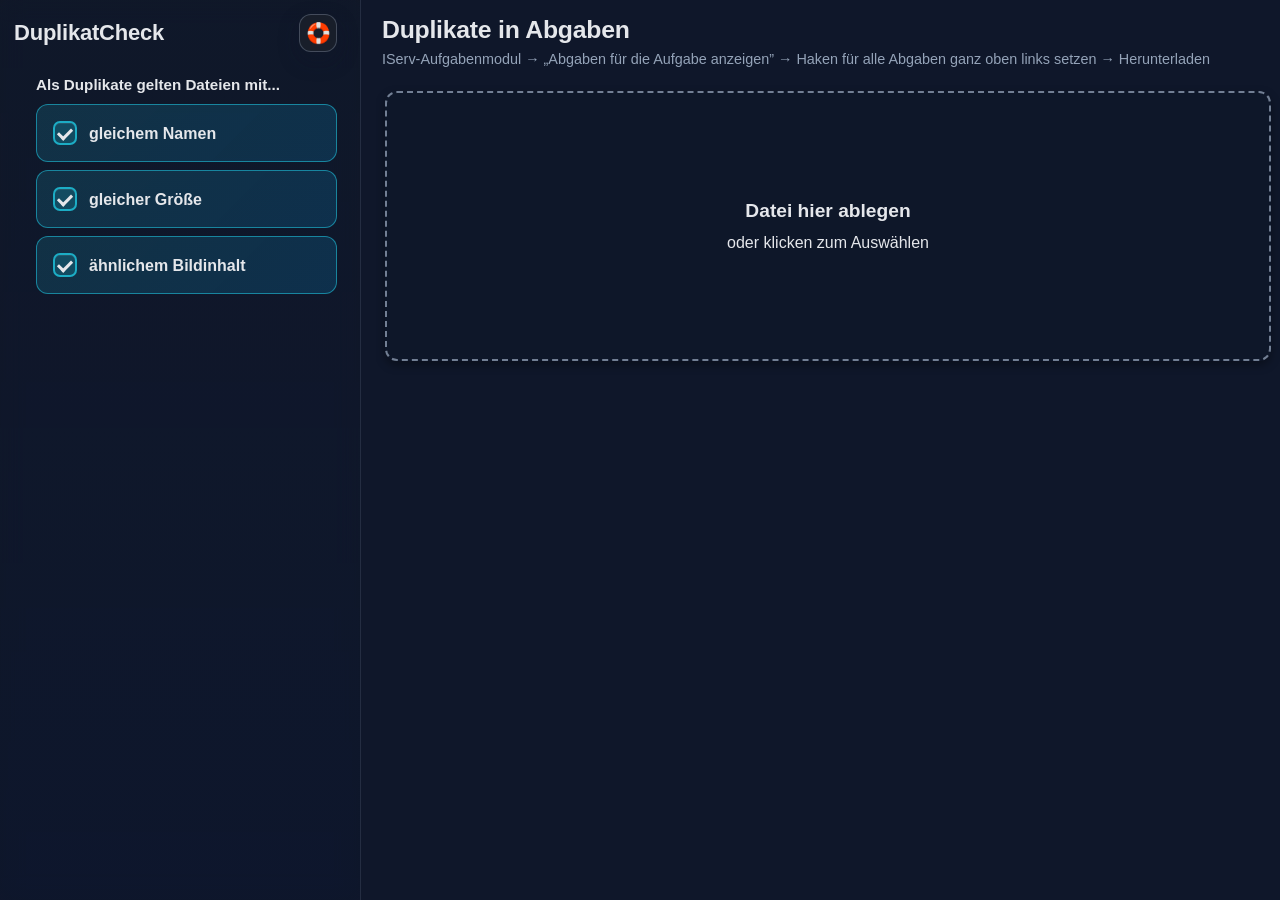
==== src/modules/duplicate-check/app.html @ 23234a9b "update" ====
<!doctype html>
<html lang="de">

<head>
  <meta charset="utf-8">
  <meta name="viewport" content="width=device-width,initial-scale=1,viewport-fit=cover">
  <meta http-equiv="Content-Security-Policy" content="default-src 'self'; base-uri 'none'; object-src 'none'; script-src 'self' 'sha256-vvt4KWwuNr51XfE5m+hzeNEGhiOfZzG97ccfqGsPwvE='; script-src-attr 'none'; style-src 'self'; style-src-attr 'none'; img-src 'self' data: blob:; font-src 'self' data: blob:; connect-src 'self'; worker-src 'self'; child-src 'self'; frame-src 'self'; media-src 'self' blob:; manifest-src 'self'; form-action 'self'">
  <meta name="theme-color" content="#f5f5f7">
  <meta name="color-scheme" content="light dark">
  <title>DuplikatCheck</title>
  <link rel="manifest" href="../../../manifest.webmanifest">
  <link rel="icon" type="image/png" sizes="32x32" href="../../../icon-192.png">
  <link rel="apple-touch-icon" sizes="192x192" href="../../../icon-192.png">
  <script src="../../shared/theme-preload.js"></script>
  <link rel="stylesheet" href="./app.css?v=duplicate-check-r4">
  <link rel="stylesheet" href="../../shared/app-tooltips.css">
  <link rel="stylesheet" href="../../shared/theme.css">
</head>

<body>
  <div class="duplicate-check-runtime-root">
    <div class="app" data-sidebar-width-scope="other">
      <aside class="side" aria-label="DuplikatCheck">
        <div class="sidebar-resize-handle" aria-hidden="true"></div>
        <div class="sidebar-header">
          <h1 class="sidebar-title">DuplikatCheck</h1>
          <div class="sidebar-header-actions">
            <button id="tutorialButton" class="module-tutorial-button" type="button"
              aria-label="Tutorial starten" title="Tutorial starten">🛟</button>
          </div>
        </div>
        <section class="tool-sidebar-panel">
          <section class="rule-panel" aria-labelledby="duplicateRulesTitle">
            <h2 id="duplicateRulesTitle" class="sidebar-section-title">Als Duplikate gelten Dateien mit...</h2>
            <div class="rule-toggle-list" role="group" aria-label="Kriterien für Duplikate">
              <button class="rule-toggle active" type="button" data-duplicate-rule="name" aria-pressed="true">
                <span class="rule-checkbox" aria-hidden="true"></span>
                <span>gleichem Namen</span>
              </button>
              <button class="rule-toggle active" type="button" data-duplicate-rule="size" aria-pressed="true">
                <span class="rule-checkbox" aria-hidden="true"></span>
                <span>gleicher Größe</span>
              </button>
              <button class="rule-toggle active" type="button" data-duplicate-rule="visual" aria-pressed="true">
                <span class="rule-checkbox" aria-hidden="true"></span>
                <span>ähnlichem Bildinhalt</span>
              </button>
            </div>
          </section>
        </section>
      </aside>

      <main class="main" aria-live="polite">
        <section class="tool-panel" aria-labelledby="uploadTitle">
          <div class="panel-head">
            <div>
              <h2 id="uploadTitle" class="card-title">Duplikate in Abgaben</h2>
              <p class="panel-subtitle">IServ-Aufgabenmodul → „Abgaben für die Aufgabe anzeigen” → Haken für alle Abgaben ganz oben links setzen → Herunterladen</p>
            </div>
          </div>

          <div class="stack-layout">
            <div id="zipDropZone" class="drop awaiting-file" tabindex="0" role="button" aria-label="ZIP-Datei auswählen">
              <input id="zipInput" type="file" accept=".zip,application/zip,application/x-zip-compressed" hidden>
              <div class="drop-content">
                <div id="dropHint">
                  <strong>Datei hier ablegen</strong>
                  <div>oder klicken zum Auswählen</div>
                </div>
                <div id="fileSummary" class="drop-summary hidden"></div>
              </div>
            </div>

            <section id="resultPanel" class="result-panel empty" aria-live="polite" hidden></section>
          </div>
        </section>
      </main>
    </div>
  </div>
  <script src="../../shared/theme-bridge.js"></script>
  <script type="module" src="./app.js?v=duplicate-check-r4"></script>
  <script src="../../shared/sidebar-resize.js"></script>
</body>

</html>
---- src/modules/duplicate-check/app.css ----
:root {
  --canvas: #0f172a;
  --glass: rgba(17, 24, 39, 0.74);
  --glass-strong: rgba(30, 41, 59, 0.86);
  --module-surface: linear-gradient(180deg, rgba(17, 24, 39, 0.76), rgba(15, 23, 42, 0.68));
  --module-surface-strong: linear-gradient(180deg, rgba(20, 28, 40, 0.84), rgba(15, 23, 42, 0.76));
  --module-surface-border: rgba(148, 163, 184, 0.16);
  --module-surface-shadow: 0 18px 34px rgba(2, 6, 23, 0.24);
  --module-surface-radius: 20px;
  --sidebar-surface: linear-gradient(180deg, rgba(17, 24, 39, 0.78), rgba(15, 23, 42, 0.7));
  --sidebar-border: rgba(148, 163, 184, 0.16);
  --sidebar-shadow: 0 18px 34px rgba(2, 6, 23, 0.24);
  --text: #e5e7eb;
  --muted: #94a3b8;
  --line: rgba(148, 163, 184, 0.32);
  --accent: #22d3ee;
  --accent-soft: rgba(34, 211, 238, 0.2);
  --drop: rgba(15, 23, 42, 0.74);
  --ok: #10b981;
  --warn: #f59e0b;
  --error: #ef4444;
  --inner: inset 0 1px 0 rgba(255, 255, 255, 0.08);
  --scrollbar-size: 17px;
  --scrollbar-track: rgba(15, 23, 42, 0.14);
  --scrollbar-thumb: rgba(148, 163, 184, 0.55);
  --scrollbar-thumb-hover: rgba(148, 163, 184, 0.78);
  --control-bg: rgba(28, 36, 48, 0.85);
  --control-bg-focus: rgba(34, 42, 54, 0.95);
  --control-border: rgba(148, 163, 184, 0.32);
  --control-radius: 12px;
  --control-height: 42px;
  --button-bg: linear-gradient(180deg, rgba(71, 85, 105, 0.96), rgba(51, 65, 85, 0.96));
  --button-bg-hover: linear-gradient(180deg, rgba(82, 96, 116, 0.98), rgba(59, 73, 94, 0.98));
  --button-border: rgba(148, 163, 184, 0.35);
  --button-shadow: 0 8px 20px rgba(15, 23, 42, 0.34);
  --focus-border: rgba(226, 232, 240, 0.54);
  --focus-outline: rgba(226, 232, 240, 0.62);
  --focus-ring: 0 0 0 3px rgba(226, 232, 240, 0.18);
  --highlight-neutral: rgba(226, 232, 240, 0.62);
  --highlight-neutral-soft: rgba(226, 232, 240, 0.12);
  --dropzone-bg: rgba(15, 23, 42, 0.35);
  --dropzone-bg-hover: rgba(148, 163, 184, 0.12);
  --dropzone-bg-active: rgba(148, 163, 184, 0.14);
  --dropzone-border: rgba(148, 163, 184, 0.75);
  --dropzone-radius: 12px;
  --dropzone-shadow: 0 4px 10px rgba(0, 0, 0, 0.35);
  color-scheme: inherit;
}

* {
  box-sizing: border-box;
  scrollbar-width: auto;
  scrollbar-color: var(--scrollbar-thumb) var(--scrollbar-track);
}

*::-webkit-scrollbar {
  width: var(--scrollbar-size);
  height: var(--scrollbar-size);
}

*::-webkit-scrollbar-track {
  background: var(--scrollbar-track);
  border-radius: 999px;
}

*::-webkit-scrollbar-thumb {
  background: var(--scrollbar-thumb);
  border: 2px solid transparent;
  border-radius: 999px;
  background-clip: padding-box;
}

*::-webkit-scrollbar-thumb:hover {
  background: var(--scrollbar-thumb-hover);
}

html,
body {
  height: 100%;
  min-height: 100%;
  background: var(--canvas);
}

body {
  margin: 0;
  font: 16px/1.45 "SF Pro Text", "SF Pro Display", -apple-system, BlinkMacSystemFont, "Segoe UI", Roboto, sans-serif;
  color: var(--text);
  min-height: 100%;
  background: var(--canvas);
  overflow: hidden;
  -webkit-user-select: none;
  -moz-user-select: none;
  -ms-user-select: none;
  user-select: none;
  -webkit-touch-callout: none;
}

button,
input,
select,
textarea {
  font: inherit;
}

input {
  -webkit-user-select: text;
  -moz-user-select: text;
  -ms-user-select: text;
  user-select: text;
}

button:disabled {
  cursor: default;
  opacity: 0.55;
  filter: grayscale(18%);
}

button:focus-visible,
input:focus,
input:focus-visible,
select:focus,
select:focus-visible,
textarea:focus,
textarea:focus-visible {
  outline: none;
  border-color: var(--focus-border);
  box-shadow: var(--focus-ring);
}

.duplicate-check-runtime-root {
  min-height: 100%;
  height: 100%;
  background: var(--canvas);
}

.app {
  --module-sidebar-width: 360px;
  width: 100%;
  display: grid;
  grid-template-columns: minmax(0, min(var(--module-sidebar-width), 50vw)) minmax(0, 1fr);
  grid-template-rows: minmax(0, 1fr);
  gap: 16px;
  align-items: stretch;
  min-height: 100%;
  height: 100%;
  margin: 0;
  padding: 0;
  background: var(--canvas);
  position: relative;
  transition: grid-template-columns 180ms ease;
}

.app.is-sidebar-resizing {
  transition: none;
}

.side {
  position: relative;
  padding: 14px 22px 22px 14px;
  background: var(--sidebar-surface);
  border: 0;
  border-right: 1px solid transparent;
  border-radius: 0;
  box-shadow: none;
  backdrop-filter: saturate(145%) blur(12px);
  -webkit-backdrop-filter: saturate(145%) blur(12px);
  display: flex;
  flex-direction: column;
  min-width: 0;
  min-height: 100%;
  overflow-x: visible;
  overflow-y: auto;
}

.sidebar-resize-handle {
  position: absolute;
  top: 0;
  right: 0;
  bottom: 0;
  width: 14px;
  cursor: col-resize;
  touch-action: none;
  user-select: none;
  background: transparent;
  z-index: 6;
}

.app > .sidebar-resize-handle {
  top: var(--sidebar-resize-top, 0px);
  right: auto;
  bottom: auto;
  left: var(--sidebar-resize-left, 0px);
  height: var(--sidebar-resize-height, 0px);
}

.sidebar-resize-handle::before {
  content: '';
  position: absolute;
  top: 0;
  bottom: 0;
  left: calc(50% - 0.5px);
  width: 1px;
  background: var(--sidebar-border);
  pointer-events: none;
}

.main {
  display: flex;
  flex-direction: column;
  min-width: 0;
  min-height: 0;
  height: 100%;
  padding: var(--app-content-top-space, clamp(12px, 1.5vh, 18px)) 3px 3px;
  background: transparent;
  border: none;
  overflow: auto;
}

h1,
.card-title {
  margin: 0;
  line-height: 1.1;
  letter-spacing: -0.01em;
}

.card-title {
  font-size: clamp(1.2rem, 1.2vw + 1rem, 1.55rem);
}

.panel-subtitle {
  margin-top: 6px;
  color: var(--muted);
  font-size: 0.9rem;
}

p {
  margin: 0;
  color: var(--muted);
}

.sidebar-header {
  display: flex;
  align-items: center;
  justify-content: space-between;
  gap: 12px;
  min-height: 38px;
  margin-bottom: 10px;
}

.sidebar-title {
  font-family: "SF Pro Display", "SF Pro Text", "Avenir Next", "Helvetica Neue", "Segoe UI Variable", "Segoe UI", sans-serif;
  font-size: 22px;
  line-height: 1.1;
  margin: 0;
  min-width: 0;
}

.sidebar-header-actions {
  display: inline-flex;
  align-items: center;
  justify-content: flex-end;
  gap: 3px;
  flex: 0 0 auto;
}

.module-tutorial-button {
  width: 38px;
  height: 38px;
  min-width: 38px;
  min-height: 38px;
  display: inline-flex;
  align-items: center;
  justify-content: center;
  cursor: pointer;
  flex: 0 0 auto;
  border: 1px solid var(--button-border);
  border-radius: 12px;
  padding: 0;
  background: var(--surface-control-glass);
  color: var(--text-on-overlay-secondary);
  font-size: 1.25rem;
  line-height: 1;
  box-shadow: var(--button-shadow);
  transition: background 140ms ease, border-color 140ms ease, color 140ms ease, box-shadow 140ms ease, transform 140ms ease;
}

.module-tutorial-button:hover,
.module-tutorial-button:focus-visible {
  background: rgba(60, 72, 92, 0.98);
  border-color: rgba(130, 190, 255, 0.95);
  color: #ffffff;
  transform: translateY(-1px);
}

.tool-sidebar-panel {
  display: grid;
  gap: 14px;
  margin-top: 12px;
  margin-left: 22px;
  padding-top: 2px;
}

.sidebar-section-title {
  margin: 0;
  color: var(--text);
  font-size: 0.95rem;
  line-height: 1.2;
}

.rule-panel {
  display: grid;
  gap: 10px;
}

.rule-toggle-list {
  display: grid;
  gap: 8px;
}

.rule-toggle {
  appearance: none;
  width: 100%;
  display: grid;
  grid-template-columns: auto minmax(0, 1fr);
  align-items: center;
  gap: 12px;
  border: 1px solid var(--button-border);
  border-radius: var(--control-radius);
  background: color-mix(in srgb, var(--glass) 58%, transparent);
  color: var(--muted);
  font: inherit;
  font-size: 1rem;
  font-weight: 700;
  text-align: left;
  padding: 1rem 1rem;
  cursor: pointer;
  transition: border-color 0.2s ease, color 0.2s ease, background 0.2s ease;
}

.rule-toggle:hover:not(.active) {
  color: var(--text);
  background: color-mix(in srgb, var(--glass) 82%, transparent);
  border-color: color-mix(in srgb, var(--accent) 42%, var(--button-border));
}

.rule-toggle.active {
  border-color: color-mix(in srgb, var(--accent) 52%, transparent);
  background: linear-gradient(135deg, rgba(34, 211, 238, 0.14), rgba(14, 165, 233, 0.18));
  color: var(--text);
}

.rule-checkbox {
  width: 24px;
  height: 24px;
  border-radius: 7px;
  border: 2px solid color-mix(in srgb, var(--muted) 70%, transparent);
  background: color-mix(in srgb, var(--drop) 72%, transparent);
  display: grid;
  place-items: center;
  box-shadow: var(--inner);
}

.rule-checkbox::after {
  content: "";
  width: 11px;
  height: 6px;
  border-left: 3px solid currentColor;
  border-bottom: 3px solid currentColor;
  color: transparent;
  transform: translateY(-1px) rotate(-45deg);
}

.rule-toggle.active .rule-checkbox {
  border-color: color-mix(in srgb, var(--accent) 72%, transparent);
  background: color-mix(in srgb, var(--accent) 26%, var(--drop));
  color: var(--text);
}

.rule-toggle.active .rule-checkbox::after {
  color: var(--text);
}

.tool-panel {
  display: grid;
  gap: 18px;
  align-content: start;
  min-width: 0;
  padding: 2px 3px 24px;
}

.panel-head {
  display: flex;
  justify-content: space-between;
  gap: 12px;
  align-items: flex-start;
}

.stack-layout {
  display: grid;
  gap: 18px;
  align-content: start;
}

.drop {
  border: 2px dashed var(--dropzone-border);
  border-radius: var(--dropzone-radius);
  min-height: clamp(190px, 30vh, 300px);
  min-width: 0;
  display: grid;
  place-items: center;
  margin: 3px;
  padding: 20px;
  text-align: center;
  background: var(--dropzone-bg);
  box-shadow: var(--dropzone-shadow);
  cursor: pointer;
  user-select: none;
  outline: none;
  transition: border-color 0.12s ease, background 0.12s ease, transform 0.12s ease, box-shadow 0.12s ease;
}

.drop.awaiting-file {
  border-color: var(--dropzone-border);
  box-shadow: var(--dropzone-shadow);
}

.drop:hover,
.drop:focus-visible {
  border-color: var(--focus-border);
  background: var(--dropzone-bg-hover);
  box-shadow: var(--dropzone-shadow);
  transform: translateY(-1px);
}

.drop.drag-over {
  border-color: var(--focus-border);
  background: var(--dropzone-bg-active);
  box-shadow: var(--dropzone-shadow), 0 0 0 3px var(--highlight-neutral-soft);
  transform: translateY(-1px);
}

.drop strong {
  display: block;
  font-size: 1.2rem;
  margin-bottom: 6px;
}

.drop-content {
  width: 100%;
  max-width: 640px;
  display: grid;
  gap: 14px;
}

.drop-summary {
  display: inline-grid;
  gap: 4px;
  justify-self: center;
  padding: 0.75rem 0.95rem;
  min-height: 48px;
  width: min(100%, 460px);
  border-radius: 14px;
  border: 1px solid color-mix(in srgb, var(--line) 88%, transparent);
  background: color-mix(in srgb, var(--glass) 88%, transparent);
  color: var(--muted);
  font-weight: 700;
  word-break: break-word;
}

.drop-summary strong {
  color: var(--text);
}

.hidden {
  display: none !important;
}

.result-panel {
  min-width: 0;
  min-height: 260px;
  overflow: auto;
  display: block;
  padding: clamp(16px, 2vw, 22px);
  border-radius: var(--module-surface-radius);
  border: 1px solid var(--module-surface-border);
  background: var(--module-surface);
  box-shadow: var(--module-surface-shadow);
  backdrop-filter: saturate(145%) blur(12px);
  -webkit-backdrop-filter: saturate(145%) blur(12px);
}

.result-panel[hidden] {
  display: none !important;
}

.result-panel.empty,
.result-panel.error {
  display: grid;
  place-items: center;
}

.empty-state-box {
  width: min(100%, 520px);
  display: grid;
  justify-items: center;
  gap: 8px;
  margin-inline: auto;
  padding: 1rem 1.1rem;
  border: 1px solid color-mix(in srgb, var(--line) 70%, transparent);
  border-radius: 16px;
  background: color-mix(in srgb, var(--glass) 68%, transparent);
  box-shadow: var(--inner);
  text-align: center;
  color: var(--muted);
}

.empty-state-icon {
  width: 42px;
  height: 42px;
  display: inline-grid;
  place-items: center;
  border-radius: 14px;
  border: 1px solid color-mix(in srgb, var(--accent) 38%, var(--line));
  background: color-mix(in srgb, var(--accent-soft) 54%, transparent);
  color: var(--text);
  font-size: 0.82rem;
  font-weight: 900;
  line-height: 1;
}

.empty-state-title {
  color: var(--text);
  margin: 2px 0 0;
  font-size: 1.08rem;
  line-height: 1.2;
}

.empty-state-copy {
  margin: 0;
  max-width: 42ch;
  color: var(--muted);
  font-weight: 650;
  line-height: 1.35;
}

.empty-state-actions {
  display: flex;
  flex-wrap: wrap;
  justify-content: center;
  gap: 8px;
  margin-top: 4px;
}

.summary-grid {
  display: grid;
  grid-template-columns: repeat(5, minmax(120px, 1fr));
  gap: 10px;
  margin-bottom: 16px;
}

.summary-card,
.duplicate-group {
  border: 1px solid color-mix(in srgb, var(--line) 88%, transparent);
  border-radius: 14px;
  background: color-mix(in srgb, var(--glass-strong) 78%, transparent);
  box-shadow: var(--inner);
}

.summary-card {
  padding: 12px;
}

.summary-label {
  color: var(--muted);
  font-size: 12px;
  font-weight: 700;
  text-transform: uppercase;
}

.summary-value {
  margin-top: 4px;
  font-size: 28px;
  line-height: 1;
  font-weight: 800;
}

.groups-list {
  display: grid;
  gap: 12px;
}

.duplicate-group {
  overflow: hidden;
}

.group-head {
  display: flex;
  align-items: flex-start;
  justify-content: space-between;
  gap: 14px;
  padding: 13px 14px;
  border-bottom: 1px solid color-mix(in srgb, var(--line) 78%, transparent);
}

.group-title {
  display: grid;
  gap: 4px;
  min-width: 0;
}

.group-title-row {
  min-width: 0;
  display: flex;
  align-items: center;
  gap: 10px;
  flex-wrap: wrap;
}

.group-name {
  font-weight: 800;
  overflow-wrap: anywhere;
}

.group-meta {
  color: var(--muted);
  font-size: 13px;
}

.badge-row {
  display: flex;
  flex-wrap: wrap;
  gap: 6px;
  justify-content: flex-end;
}

.reason-badge {
  border-radius: 999px;
  padding: 4px 8px;
  font-size: 12px;
  font-weight: 800;
  white-space: nowrap;
}

.reason-badge.name {
  background: color-mix(in srgb, var(--warn) 20%, transparent);
  color: var(--warn);
}

.reason-badge.size {
  background: color-mix(in srgb, var(--accent) 18%, transparent);
  color: var(--accent);
}

.reason-badge.visual {
  background: color-mix(in srgb, var(--ok) 18%, transparent);
  color: var(--ok);
}

.compare-button {
  appearance: none;
  border: 1px solid color-mix(in srgb, var(--ok) 42%, transparent);
  border-radius: 999px;
  background: color-mix(in srgb, var(--ok) 14%, transparent);
  color: var(--text);
  font-size: 12px;
  font-weight: 800;
  padding: 4px 9px;
  cursor: pointer;
}

.compare-button:hover,
.compare-button:focus-visible {
  border-color: color-mix(in srgb, var(--ok) 70%, transparent);
  outline: none;
}

.file-list {
  display: grid;
}

.file-row {
  display: grid;
  padding: 10px 14px;
  border-bottom: 1px solid color-mix(in srgb, var(--line) 62%, transparent);
}

.file-row:last-child {
  border-bottom: 0;
}

.file-path {
  min-width: 0;
  overflow-wrap: anywhere;
  font-family: ui-monospace, SFMono-Regular, Menlo, Monaco, Consolas, "Liberation Mono", monospace;
  font-size: 13px;
}

.file-link {
  color: var(--text);
  text-decoration: none;
  outline: none;
}

.file-link:hover,
.file-link:focus-visible {
  color: var(--accent);
  text-decoration: underline;
  text-decoration-thickness: 1px;
  text-underline-offset: 3px;
}

.preview-overlay {
  position: fixed;
  inset: 0;
  z-index: 1000;
  display: grid;
  place-items: center;
  padding: clamp(14px, 3vw, 28px);
  background: var(--surface-backdrop);
  backdrop-filter: blur(10px);
  -webkit-backdrop-filter: blur(10px);
}

.preview-dialog {
  width: min(1520px, 100%);
  max-height: min(920px, 100%);
  display: grid;
  grid-template-rows: auto minmax(0, 1fr);
  border: 1px solid var(--module-surface-border);
  border-radius: var(--module-surface-radius);
  background: var(--module-surface-strong);
  box-shadow: var(--module-surface-shadow);
  backdrop-filter: saturate(145%) blur(12px);
  -webkit-backdrop-filter: saturate(145%) blur(12px);
  overflow: hidden;
}

.preview-head {
  display: flex;
  align-items: center;
  justify-content: space-between;
  gap: 12px;
  padding: 14px 16px;
  border-bottom: 1px solid color-mix(in srgb, var(--line) 78%, transparent);
}

.preview-title {
  margin: 0;
  font-size: 1rem;
}

.preview-controls {
  display: flex;
  align-items: center;
  gap: 8px;
  flex-wrap: wrap;
  justify-content: flex-end;
}

.preview-pair-label {
  color: var(--muted);
  font-size: 12px;
  font-weight: 800;
  min-width: 42px;
  text-align: center;
}

.preview-nav-button,
.preview-close-button {
  appearance: none;
  border: 1px solid color-mix(in srgb, var(--line) 82%, transparent);
  border-radius: 9px;
  background: color-mix(in srgb, var(--glass) 78%, transparent);
  color: var(--text);
  font-size: 13px;
  font-weight: 800;
  padding: 7px 10px;
  cursor: pointer;
}

.preview-nav-button:disabled {
  cursor: default;
  opacity: 0.45;
}

.preview-nav-button:hover:not(:disabled),
.preview-nav-button:focus-visible,
.preview-close-button:hover,
.preview-close-button:focus-visible {
  border-color: var(--focus-border);
  outline: none;
}

.preview-body {
  min-height: 0;
  overflow: auto;
  display: grid;
  grid-template-columns: repeat(2, minmax(0, 1fr));
  gap: 12px;
  padding: 14px;
}

.preview-pane {
  min-width: 0;
  display: grid;
  grid-template-rows: minmax(420px, 1fr) auto;
  gap: 10px;
  border: 1px solid color-mix(in srgb, var(--line) 76%, transparent);
  border-radius: 14px;
  background: color-mix(in srgb, var(--drop) 82%, transparent);
  padding: 10px;
}

.preview-image {
  width: 100%;
  height: min(72vh, 720px);
  min-height: 420px;
  display: block;
  object-fit: contain;
  border-radius: 10px;
  background: #0f172a;
}

.preview-caption {
  min-width: 0;
  display: grid;
  gap: 2px;
  color: var(--muted);
  font-size: 12px;
}

.preview-caption strong {
  color: var(--text);
  font-size: 13px;
}

.preview-caption span {
  overflow-wrap: anywhere;
}

@media (max-width: 980px) {
  .sidebar-resize-handle {
    display: none !important;
    pointer-events: none;
  }

  body {
    overflow: auto;
  }

  .app {
    grid-template-columns: 1fr;
    grid-template-rows: auto minmax(0, 1fr);
    min-height: 100%;
    height: auto;
  }

  .side {
    min-height: auto;
  }

  .main {
    min-height: 0;
  }

  .summary-grid,
  .group-head {
    grid-template-columns: 1fr;
  }

  .summary-grid {
    grid-template-columns: repeat(2, minmax(0, 1fr));
  }

  .badge-row {
    justify-content: flex-start;
  }

  .preview-body {
    grid-template-columns: 1fr;
  }
}

@media (max-width: 640px) {
  .app {
    gap: 12px;
  }

  .side {
    padding: 12px;
  }

  .tool-sidebar-panel {
    margin-left: 0;
  }

  .summary-grid {
    grid-template-columns: 1fr;
  }

  .preview-head {
    align-items: flex-start;
    flex-direction: column;
  }
}

@media (prefers-reduced-motion: reduce) {
  *,
  *::before,
  *::after {
    transition-duration: 0.01ms !important;
    animation-duration: 0.01ms !important;
    animation-iteration-count: 1 !important;
  }
}

html[data-shell-collapsed="true"] .app {
  grid-template-columns: minmax(0, 1fr);
}

html[data-shell-collapsed="true"] .side {
  display: none;
}
---- src/shared/app-tooltips.css ----
.app-tooltip-portal {
  --app-tooltip-bg: var(--surface-overlay);
  --app-tooltip-border-color: var(--border-control);
  --app-tooltip-text-color: var(--text-on-overlay);
  position: fixed;
  left: 0;
  top: 0;
  right: auto;
  bottom: auto;
  margin: 0;
  z-index: 2147483647;
  max-width: min(24rem, calc(100vw - 1rem));
  min-width: 3.4rem;
  padding: 0.48rem 0.7rem;
  border: 1px solid var(--app-tooltip-border-color);
  border-radius: 8px;
  background: var(--app-tooltip-bg);
  color: var(--app-tooltip-text-color);
  font-size: 0.82rem;
  font-weight: 800;
  line-height: 1.18;
  text-align: center;
  letter-spacing: 0.01em;
  white-space: pre-line;
  overflow-wrap: anywhere;
  overflow: visible;
  box-shadow: var(--shadow-overlay);
  opacity: 0;
  pointer-events: none;
  transform: translateY(-4px);
  visibility: hidden;
  transition: opacity 240ms ease, transform 240ms ease, visibility 0s linear 240ms;
}

.app-tooltip-portal[data-tone="near-better"] {
  --app-tooltip-bg: var(--tooltip-warn-bg);
  --app-tooltip-border-color: var(--tooltip-warn-border);
  --app-tooltip-text-color: var(--tooltip-warn-text);
}

.app-tooltip-portal[data-tone="deficit"] {
  --app-tooltip-bg: var(--tooltip-error-bg);
  --app-tooltip-border-color: var(--tooltip-error-border);
  --app-tooltip-text-color: var(--tooltip-error-text);
}

.app-tooltip-portal[aria-hidden="true"] {
  visibility: hidden;
}

.app-tooltip-portal.is-visible {
  display: block;
  opacity: 1;
  transform: translateY(0);
  visibility: visible;
  transition: opacity 240ms ease, transform 240ms ease, visibility 0s;
}

.app-tooltip-portal::before,
.app-tooltip-portal::after {
  content: "";
  position: absolute;
  width: 0;
  height: 0;
  pointer-events: none;
}

.app-tooltip-portal[data-placement="right"]::before {
  right: 100%;
  top: var(--app-tooltip-arrow-y, 50%);
  margin-top: -7px;
  border-top: 7px solid transparent;
  border-bottom: 7px solid transparent;
  border-right: 7px solid var(--app-tooltip-border-color);
}

.app-tooltip-portal[data-placement="right"]::after {
  right: calc(100% - 1px);
  top: var(--app-tooltip-arrow-y, 50%);
  margin-top: -6px;
  border-top: 6px solid transparent;
  border-bottom: 6px solid transparent;
  border-right: 6px solid var(--app-tooltip-bg);
}

.app-tooltip-portal[data-placement="left"]::before {
  left: 100%;
  top: var(--app-tooltip-arrow-y, 50%);
  margin-top: -7px;
  border-top: 7px solid transparent;
  border-bottom: 7px solid transparent;
  border-left: 7px solid var(--app-tooltip-border-color);
}

.app-tooltip-portal[data-placement="left"]::after {
  left: calc(100% - 1px);
  top: var(--app-tooltip-arrow-y, 50%);
  margin-top: -6px;
  border-top: 6px solid transparent;
  border-bottom: 6px solid transparent;
  border-left: 6px solid var(--app-tooltip-bg);
}

.app-tooltip-portal[data-placement="below"]::before {
  left: var(--app-tooltip-arrow-x, 50%);
  bottom: 100%;
  margin-left: -7px;
  border-left: 7px solid transparent;
  border-right: 7px solid transparent;
  border-bottom: 7px solid var(--app-tooltip-border-color);
}

.app-tooltip-portal[data-placement="below"]::after {
  left: var(--app-tooltip-arrow-x, 50%);
  bottom: calc(100% - 1px);
  margin-left: -6px;
  border-left: 6px solid transparent;
  border-right: 6px solid transparent;
  border-bottom: 6px solid var(--app-tooltip-bg);
}

.app-tooltip-portal[data-placement="above"]::before {
  left: var(--app-tooltip-arrow-x, 50%);
  top: 100%;
  margin-left: -7px;
  border-left: 7px solid transparent;
  border-right: 7px solid transparent;
  border-top: 7px solid var(--app-tooltip-border-color);
}

.app-tooltip-portal[data-placement="above"]::after {
  left: var(--app-tooltip-arrow-x, 50%);
  top: calc(100% - 1px);
  margin-left: -6px;
  border-left: 6px solid transparent;
  border-right: 6px solid transparent;
  border-top: 6px solid var(--app-tooltip-bg);
}

.tutorial-attention-pulse {
  animation: tutorialEntryAttentionPulse 1.1s linear infinite !important;
}

@keyframes tutorialEntryAttentionPulse {
  0%,
  100% {
    border-color: rgba(250, 204, 21, 0.55);
    box-shadow: 0 0 0 0 rgba(250, 204, 21, 0.34);
  }

  50% {
    border-color: rgba(250, 204, 21, 0.95);
    box-shadow: 0 0 0 4px rgba(250, 204, 21, 0.18);
  }
}
---- src/shared/theme.css ----
:root {
  color-scheme: dark;
  --surface-page: #0f172a;
  --surface-panel: #111827;
  --sidebar-surface-opaque: linear-gradient(180deg, #111827, #0f172a);
  --surface-subtle: #1f2937;
  --surface-control: rgba(28, 36, 48, 0.85);
  --surface-control-glass: rgba(28, 34, 44, 0.75);
  --surface-control-glass-strong: rgba(28, 34, 44, 0.8);
  --surface-control-glass-subtle: rgba(28, 34, 44, 0.45);
  --surface-control-hover: rgba(40, 50, 66, 0.96);
  --surface-control-active: rgba(22, 28, 38, 0.95);
  --surface-overlay: rgba(15, 23, 42, 0.98);
  --surface-overlay-strong: rgba(15, 23, 42, 0.96);
  --surface-overlay-muted: rgba(15, 23, 42, 0.78);
  --surface-backdrop: rgba(15, 23, 42, 0.72);
  --backdrop-dialog: rgba(2, 6, 23, 0.58);
  --backdrop-dialog-module: rgba(5, 10, 18, 0.62);
  --backdrop-vault: rgba(5, 10, 18, 0.38);
  --backdrop-tutorial: rgba(2, 6, 23, 0.5);
  --backdrop-settings: rgba(2, 6, 23, 0.55);
  --backdrop-settings-subtle: rgba(2, 6, 23, 0.44);
  --backdrop-save: rgba(5, 10, 18, 0.5);
  --surface-input-inset: rgba(2, 6, 23, 0.18);
  --surface-disabled: rgba(51, 65, 85, 0.62);
  --surface-segment: rgba(15, 23, 42, 0.48);
  --surface-segment-hover: rgba(148, 163, 184, 0.08);
  --surface-segment-active: linear-gradient(180deg, rgba(96, 165, 250, 0.24), rgba(37, 99, 235, 0.18)), rgba(59, 130, 246, 0.22);
  --surface-segment-active-flat: rgba(59, 130, 246, 0.22);
  --segment-active-fg: #f8fbff;
  --segment-label-fg: rgba(226, 232, 240, 0.78);
  --segment-hover-fg: rgba(248, 250, 252, 0.94);
  --segment-active-border: rgba(96, 165, 250, 0.34);
  --segment-indicator-border: rgba(96, 165, 250, 0.38);
  --shadow-segment-hover: none;
  --shadow-segment-active: inset 0 1px 0 rgba(255, 255, 255, 0.08), 0 8px 18px rgba(15, 23, 42, 0.16);
  --shadow-segment-indicator: inset 0 1px 0 rgba(255, 255, 255, 0.12), 0 8px 18px rgba(2, 6, 23, 0.2);
  --surface-subtle-transparent: rgba(15, 23, 42, 0.24);
  --surface-form: rgba(15, 23, 42, 0.16);
  --surface-panel-subtle: rgba(15, 23, 42, 0.28);
  --surface-control-muted: rgba(15, 23, 42, 0.5);
  --surface-control-emphasized: rgba(15, 23, 42, 0.58);
  --surface-control-subtle: rgba(15, 23, 42, 0.44);
  --surface-overlay-soft: rgba(15, 23, 42, 0.22);
  --surface-overlay-subtle: rgba(15, 23, 42, 0.34);
  --surface-overlay-medium: rgba(15, 23, 42, 0.48);
  --surface-overlay-medium-strong: rgba(15, 23, 42, 0.62);
  --surface-overlay-alpha-18: rgba(15, 23, 42, 0.18);
  --surface-overlay-alpha-30: rgba(15, 23, 42, 0.3);
  --surface-overlay-alpha-35: rgba(15, 23, 42, 0.35);
  --surface-overlay-alpha-40: rgba(15, 23, 42, 0.4);
  --surface-overlay-alpha-42: rgba(15, 23, 42, 0.42);
  --surface-overlay-alpha-45: rgba(15, 23, 42, 0.45);
  --surface-overlay-alpha-46: rgba(15, 23, 42, 0.46);
  --surface-overlay-alpha-60: rgba(15, 23, 42, 0.6);
  --surface-overlay-alpha-68: rgba(15, 23, 42, 0.68);
  --surface-overlay-alpha-75: rgba(15, 23, 42, 0.75);
  --surface-overlay-alpha-85: rgba(15, 23, 42, 0.85);
  --surface-overlay-alpha-90: rgba(15, 23, 42, 0.9);
  --surface-overlay-alpha-95: rgba(15, 23, 42, 0.95);
  --grade-cell-control-bg-token: linear-gradient(180deg, rgba(17, 24, 39, 0.96), rgba(15, 23, 42, 0.9));
  --grade-cell-control-border-token: rgba(148, 163, 184, 0.22);
  --grade-cell-control-shadow-token: inset 0 1px 0 rgba(255, 255, 255, 0.04), 0 1px 2px rgba(2, 6, 23, 0.14);
  --grade-cell-control-active-bg-token: linear-gradient(180deg, rgba(31, 46, 72, 0.98), rgba(18, 30, 48, 0.96));
  --grade-cell-control-active-border-token: rgba(96, 165, 250, 0.72);
  --grade-cell-control-active-shadow-token: 0 0 0 2px rgba(82, 150, 255, 0.22), 0 10px 20px rgba(15, 23, 42, 0.22), inset 0 1px 0 rgba(191, 219, 254, 0.1);
  --grades-table-total-surface: #1f2937;
  --grades-table-sticky-student-shadow: 10px 0 18px rgba(15, 23, 42, 0.22), inset -1px 0 0 rgba(148, 163, 184, 0.18);
  --text-primary: #e5e7eb;
  --text-secondary: #cbd5e1;
  --text-muted: #94a3b8;
  --text-disabled: rgba(148, 163, 184, 0.52);
  --text-on-accent: #f8fbff;
  --text-on-overlay: #f8fafc;
  --text-on-overlay-secondary: #e2e8f0;
  --text-control: #e9eef5;
  --text-dialog: #dbe4ef;
  --text-hint: rgba(226, 232, 240, 0.76);
  --text-error: #fecaca;
  --text-placeholder: rgba(226, 232, 240, 0.58);
  --text-metric: #bfdbfe;
  --surface-duration-stepper: rgba(12, 18, 34, 0.65);
  --surface-seat: linear-gradient(180deg, #0e172a, #0a1222);
  --surface-week-header: #1e242e;
  --text-holiday: #9fceff;
  --text-special-day: #ffe1a1;
  --text-strong: rgba(226, 232, 240, 0.88);
  --text-secondary-contrast: rgba(226, 232, 240, 0.78);
  --text-muted-contrast: rgba(226, 232, 240, 0.68);
  --surface-control-knob: #f8fafc;
  --border-subtle: rgba(148, 163, 184, 0.16);
  --border-control: rgba(148, 163, 184, 0.38);
  --border-table-outer: rgba(148, 163, 184, 0.38);
  --course-active-border: rgba(255, 255, 255, 0.98);
  --border-focus: rgba(96, 165, 250, 0.48);
  --accent-primary: #22d3ee;
  --accent-strong: #60a5fa;
  --accent-soft: rgba(34, 211, 238, 0.16);
  --nav-active: #22d3ee;
  --nav-active-fg: #f8fafc;
  --nav-fg: #f8fafc;
  --nav-active-bg: rgba(34, 211, 238, 0.14);
  --nav-hover: rgba(148, 163, 184, 0.1);
  --button-primary-bg: linear-gradient(180deg, #3b82f6, #2563eb);
  --button-primary-fg: #f8fbff;
  --button-primary-hover: linear-gradient(180deg, #60a5fa, #3b82f6);
  --button-secondary-bg: rgba(30, 41, 59, 0.82);
  --button-secondary-fg: #e9eef5;
  --button-secondary-hover: rgba(51, 65, 85, 0.98);
  --shadow-panel: 0 20px 54px rgba(2, 6, 23, 0.34);
  --shadow-overlay: 0 14px 28px rgba(2, 6, 23, 0.34);
  --shadow-control: 0 6px 14px rgba(2, 6, 23, 0.22);
  --shadow-inset: inset 0 1px 0 rgba(255, 255, 255, 0.03);
  --focus-ring: 0 0 0 3px rgba(96, 165, 250, 0.28);
  --tooltip-warn-bg: rgba(67, 38, 13, 0.98);
  --tooltip-warn-border: rgba(251, 146, 60, 0.72);
  --tooltip-warn-text: #fed7aa;
  --tooltip-error-bg: rgba(69, 10, 10, 0.98);
  --tooltip-error-border: rgba(248, 113, 113, 0.74);
  --tooltip-error-text: #fecaca;

}

:root[data-theme="light"] {
  --shell-bg-strong: var(--surface-panel);
  color-scheme: light;
  --surface-page: #f5f5f7;
  --surface-panel: rgba(255, 255, 255, 0.82);
  --sidebar-surface-opaque: linear-gradient(180deg, #ffffff, #f2f2f7);
  --surface-subtle: rgba(235, 235, 245, 0.72);
  --surface-control: rgba(255, 255, 255, 0.78);
  --surface-control-glass: rgba(255, 255, 255, 0.68);
  --surface-control-glass-strong: rgba(255, 255, 255, 0.86);
  --surface-control-glass-subtle: rgba(255, 255, 255, 0.56);
  --surface-control-hover: rgba(255, 255, 255, 0.96);
  --surface-control-active: rgba(229, 229, 234, 0.88);
  --surface-overlay: rgba(255, 255, 255, 0.9);
  --surface-overlay-strong: rgba(255, 255, 255, 0.94);
  --surface-overlay-muted: rgba(255, 255, 255, 0.84);
  --surface-backdrop: rgba(28, 28, 30, 0.34);
  --backdrop-dialog: rgba(28, 28, 30, 0.34);
  --backdrop-dialog-module: rgba(28, 28, 30, 0.34);
  --backdrop-vault: rgba(28, 28, 30, 0.24);
  --backdrop-tutorial: rgba(28, 28, 30, 0.3);
  --backdrop-settings: rgba(28, 28, 30, 0.3);
  --backdrop-settings-subtle: rgba(28, 28, 30, 0.26);
  --backdrop-save: rgba(28, 28, 30, 0.3);
  --surface-input-inset: rgba(255, 255, 255, 0.72);
  --surface-disabled: rgba(235, 235, 245, 0.82);
  --surface-segment: rgba(235, 235, 245, 0.72);
  --surface-segment-hover: rgba(0, 122, 255, 0.1);
  --surface-segment-active: linear-gradient(180deg, #1693ff, #007aff);
  --surface-segment-active-flat: #007aff;
  --segment-active-fg: #1d1d1f;
  --segment-label-fg: #515154;
  --segment-hover-fg: #1d1d1f;
  --segment-active-border: rgba(0, 122, 255, 0.7);
  --segment-indicator-border: rgba(0, 102, 204, 0.76);
  --shadow-segment-hover: var(--focus-ring);
  --shadow-segment-active: 0 5px 14px rgba(0, 122, 255, 0.22);
  --shadow-segment-indicator: inset 0 1px 0 rgba(255, 255, 255, 0.34), 0 5px 14px rgba(0, 122, 255, 0.22);
  --surface-subtle-transparent: rgba(235, 235, 245, 0.78);
  --surface-form: rgba(235, 235, 245, 0.62);
  --surface-panel-subtle: rgba(235, 235, 245, 0.78);
  --surface-control-muted: rgba(255, 255, 255, 0.72);
  --surface-control-emphasized: rgba(255, 255, 255, 0.82);
  --surface-control-subtle: rgba(255, 255, 255, 0.68);
  --surface-overlay-soft: rgba(255, 255, 255, 0.66);
  --surface-overlay-subtle: rgba(255, 255, 255, 0.72);
  --surface-overlay-medium: rgba(255, 255, 255, 0.8);
  --surface-overlay-medium-strong: rgba(255, 255, 255, 0.86);
  --surface-overlay-alpha-18: rgba(255, 255, 255, 0.5);
  --surface-overlay-alpha-30: rgba(255, 255, 255, 0.62);
  --surface-overlay-alpha-35: rgba(255, 255, 255, 0.66);
  --surface-overlay-alpha-40: rgba(255, 255, 255, 0.7);
  --surface-overlay-alpha-42: rgba(255, 255, 255, 0.72);
  --surface-overlay-alpha-45: rgba(255, 255, 255, 0.74);
  --surface-overlay-alpha-46: rgba(255, 255, 255, 0.76);
  --surface-overlay-alpha-60: rgba(255, 255, 255, 0.82);
  --surface-overlay-alpha-68: rgba(255, 255, 255, 0.86);
  --surface-overlay-alpha-75: rgba(255, 255, 255, 0.88);
  --surface-overlay-alpha-85: rgba(255, 255, 255, 0.9);
  --surface-overlay-alpha-90: rgba(255, 255, 255, 0.92);
  --surface-overlay-alpha-95: rgba(255, 255, 255, 0.94);
  --grade-cell-control-bg-token: linear-gradient(180deg, rgba(255, 255, 255, 0.88), rgba(242, 242, 247, 0.82));
  --grade-cell-control-border-token: rgba(60, 60, 67, 0.24);
  --grade-cell-control-shadow-token: inset 0 1px 0 rgba(255, 255, 255, 0.9), 0 1px 2px rgba(0, 0, 0, 0.08);
  --grade-cell-control-active-bg-token: linear-gradient(180deg, #e8f4ff, #d7ebff);
  --grade-cell-control-active-border-token: #007aff;
  --grade-cell-control-active-shadow-token: 0 0 0 2px rgba(0, 122, 255, 0.16), 0 8px 18px rgba(0, 0, 0, 0.1), inset 0 1px 0 rgba(255, 255, 255, 0.92);
  --grades-table-total-surface: #ebebf5;
  --grades-table-sticky-student-shadow: inset -1px 0 0 rgba(60, 60, 67, 0.24);
  --text-primary: #1d1d1f;
  --text-secondary: #3a3a3c;
  --text-muted: #515154;
  --text-disabled: #6e6e73;
  --text-on-accent: #ffffff;
  --text-on-overlay: #1d1d1f;
  --text-on-overlay-secondary: #1d1d1f;
  --text-control: #1d1d1f;
  --text-dialog: #3a3a3c;
  --text-hint: #515154;
  --text-error: #b42318;
  --text-placeholder: #6e6e73;
  --text-metric: #007aff;
  --surface-duration-stepper: rgba(255, 255, 255, 0.78);
  --surface-seat: linear-gradient(180deg, rgba(255, 255, 255, 0.92), rgba(242, 242, 247, 0.84));
  --surface-week-header: #d1d1d6;
  --text-holiday: #075985;
  --text-special-day: #7c4a03;
  --text-strong: #1d1d1f;
  --text-secondary-contrast: #3a3a3c;
  --text-muted-contrast: #515154;
  --surface-control-knob: #ffffff;
  --border-subtle: rgba(60, 60, 67, 0.14);
  --border-control: rgba(60, 60, 67, 0.28);
  --border-table-outer: rgba(60, 60, 67, 0.48);
  --course-active-border: #3a3a3c;
  --border-focus: rgba(0, 122, 255, 0.72);
  --accent-primary: #007aff;
  --accent-strong: #0a84ff;
  --accent-soft: rgba(0, 122, 255, 0.16);
  --nav-active: #007aff;
  --nav-active-fg: #007aff;
  --nav-fg: var(--text-primary);
  --nav-active-bg: rgba(0, 122, 255, 0.13);
  --nav-hover: rgba(0, 122, 255, 0.1);
  --button-primary-bg: linear-gradient(180deg, #0878d1, #0066c2);
  --button-primary-fg: #ffffff;
  --button-primary-hover: linear-gradient(180deg, #3aa8ff, #0a84ff);
  --button-secondary-bg: linear-gradient(180deg, rgba(255, 255, 255, 0.9), rgba(235, 235, 245, 0.78));
  --button-secondary-fg: #1d1d1f;
  --button-secondary-hover: linear-gradient(180deg, #ffffff, rgba(224, 224, 230, 0.9));
  --shadow-panel: 0 18px 52px rgba(0, 0, 0, 0.12);
  --shadow-overlay: 0 12px 30px rgba(0, 0, 0, 0.14);
  --shadow-control: 0 4px 12px rgba(0, 0, 0, 0.1);
  --shadow-inset: inset 0 1px 0 rgba(255, 255, 255, 0.92);
  --focus-ring: 0 0 0 3px rgba(0, 122, 255, 0.24);
  --tooltip-warn-bg: #fff7e6;
  --tooltip-warn-border: #c77a00;
  --tooltip-warn-text: #5f3700;
  --tooltip-error-bg: #fff1f0;
  --tooltip-error-border: #c43224;
  --tooltip-error-text: #7a271a;

  /* Compatibility aliases for established module styles in the Light theme. */
  --bg: var(--surface-page);
  --canvas: var(--surface-page);
  --panel: rgba(255, 255, 255, 0.9);
  --panel-strong: var(--surface-overlay);
  --card: var(--surface-panel);
  --seat: rgba(255, 255, 255, 0.72);
  --text: var(--text-primary);
  --muted: var(--text-muted);
  --line: var(--border-control);
  --line-soft: var(--border-subtle);
  --accent: var(--accent-primary);
  --accent-2: var(--accent-strong);
  --control-bg: var(--surface-control);
  --control-bg-focus: var(--surface-control-hover);
  --control-border: var(--border-control);
  --button-bg: var(--button-secondary-bg);
  --button-bg-hover: var(--button-secondary-hover);
  --button-border: var(--border-control);
  --button-shadow: var(--shadow-control);
  --dropdown-bg: var(--surface-overlay);
  --drop: var(--surface-overlay);
  --shadow: var(--shadow-panel);
  --inner: var(--shadow-inset);
  --tab-active: var(--nav-active);

  --bg-start: #fbfbfd;
  --bg-mid: #f5f5f7;
  --bg-end: #ececf1;
  --bg-top: #fbfbfd;
  --bg-bottom: #ececf1;
  --link: #007aff;
  --danger: #d70015;
  --warn: #b25000;
  --error: #d70015;
  --ok: #248a3d;
  --focus: #1d1d1f;
  --focus-border: var(--border-focus);
  --focus-outline: rgba(0, 122, 255, 0.84);
  --highlight-neutral: rgba(60, 60, 67, 0.66);
  --highlight-neutral-soft: rgba(60, 60, 67, 0.1);
  --module-surface: linear-gradient(180deg, rgba(255, 255, 255, 0.78), rgba(242, 242, 247, 0.7));
  --module-surface-strong: linear-gradient(180deg, rgba(255, 255, 255, 0.9), rgba(242, 242, 247, 0.82));
  --module-surface-border: rgba(60, 60, 67, 0.32);
  --module-surface-shadow: var(--shadow-panel);
  --sidebar-surface: linear-gradient(180deg, rgba(255, 255, 255, 0.74), rgba(242, 242, 247, 0.68));
  --sidebar-border: rgba(60, 60, 67, 0.32);
  --sidebar-shadow: 0 18px 34px rgba(0, 0, 0, 0.1);
  --shell-bg: var(--module-surface);
  --shell-bg-strong: var(--module-surface-strong);
  --shell-border: var(--module-surface-border);
  --shell-shadow: var(--module-surface-shadow);
  --glass: rgba(255, 255, 255, 0.64);
  --glass-strong: rgba(255, 255, 255, 0.82);
  --shell-backdrop: saturate(150%) blur(16px);
  --action-reset-bg: var(--button-secondary-bg);
  --action-reset-bg-hover: var(--button-secondary-hover);
  --action-reset-border: var(--border-control);
  --action-reset-color: var(--text-primary);
  --action-reset-shadow: var(--shadow-control);
  --action-warn-color: #432000;
  --action-danger-bg: linear-gradient(180deg, #d92d20, #b42318);
  --action-danger-bg-hover: linear-gradient(180deg, #f04438, #d92d20);
  --action-danger-color: #ffffff;
  --action-danger-shadow: 0 8px 18px rgba(180, 35, 24, 0.22);
  --btn-top: #ffffff;
  --btn-bottom: #e8eef5;
  --btn-top-hover: #ffffff;
  --btn-bottom-hover: #dce6f1;
  --dropzone-bg: rgba(255, 255, 255, 0.62);
  --dropzone-bg-hover: rgba(0, 122, 255, 0.1);
  --dropzone-bg-active: rgba(0, 122, 255, 0.16);
  --dropzone-border: rgba(0, 122, 255, 0.56);
  --dropzone-shadow: 0 4px 12px rgba(0, 0, 0, 0.1);
  --scrollbar-track: rgba(120, 120, 128, 0.16);
  --scrollbar-thumb: rgba(120, 120, 128, 0.48);
  --scrollbar-thumb-hover: rgba(99, 99, 102, 0.62);
}

/* Dialog and modal hints share a readable semantic color in every module. */
:is(dialog, .app-dialog, .message, .message-stack) :is(.muted, .hint, .dialog-inline-hint, [id$="-hint"], [class$="-hint"]) {
  color: var(--text-hint);
}

:is(dialog, .app-dialog, .message, .message-stack) :is(.message-dialog-text) {
  color: var(--text-dialog);
}

.settings-theme-row .segment-control {
  width: min(300px, 100%);
}

@media (max-width: 1200px) {
  .settings-theme-row .segment-control {
    width: 100%;
  }
}

:is(input, select, textarea, button) {
  color-scheme: inherit;
}
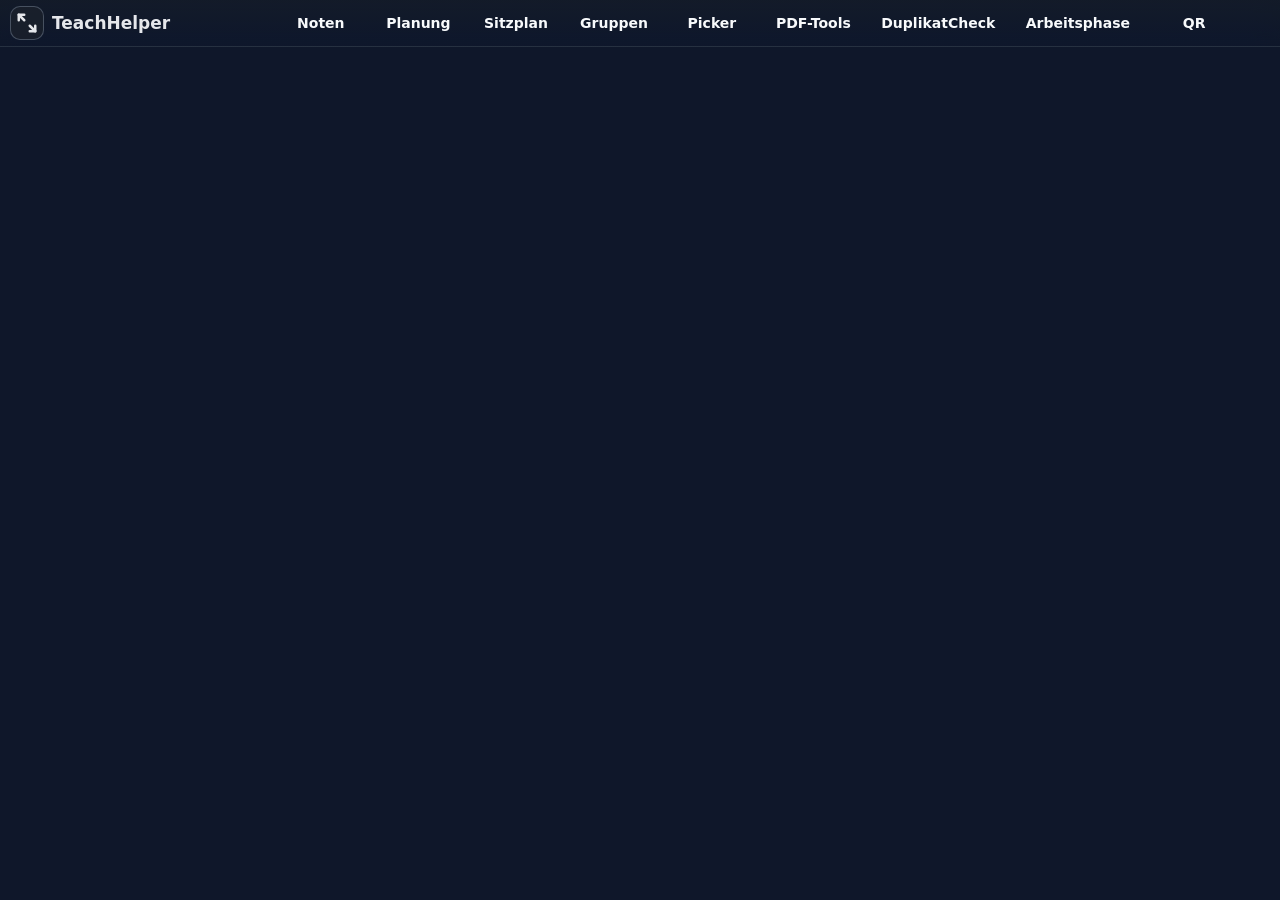
==== commit 0d2bf3bf: "update" ====
--- a/src/modules/duplicate-check/app.html
+++ b/src/modules/duplicate-check/app.html
@@ -4,15 +4,16 @@
 <head>
   <meta charset="utf-8">
   <meta name="viewport" content="width=device-width,initial-scale=1,viewport-fit=cover">
-  <meta http-equiv="Content-Security-Policy" content="default-src 'self'; base-uri 'none'; object-src 'none'; script-src 'self' 'sha256-vvt4KWwuNr51XfE5m+hzeNEGhiOfZzG97ccfqGsPwvE='; script-src-attr 'none'; style-src 'self'; style-src-attr 'none'; img-src 'self' data: blob:; font-src 'self' data: blob:; connect-src 'self'; worker-src 'self'; child-src 'self'; frame-src 'self'; media-src 'self' blob:; manifest-src 'self'; form-action 'self'">
+  <meta http-equiv="Content-Security-Policy" content="default-src 'self'; base-uri 'none'; object-src 'none'; script-src 'self'; script-src-attr 'none'; style-src 'self'; style-src-attr 'none'; img-src 'self' data: blob:; font-src 'self' data: blob:; connect-src 'self'; worker-src 'self' blob:; child-src 'self'; frame-src 'self'; media-src 'self' blob:; manifest-src 'self'; form-action 'self'">
   <meta name="theme-color" content="#f5f5f7">
   <meta name="color-scheme" content="light dark">
   <title>DuplikatCheck</title>
   <link rel="manifest" href="../../../manifest.webmanifest">
   <link rel="icon" type="image/png" sizes="32x32" href="../../../icon-192.png">
   <link rel="apple-touch-icon" sizes="192x192" href="../../../icon-192.png">
+  <script src="../../shared/module-standalone-guard.js" data-module-tab="duplicate-check"></script>
   <script src="../../shared/theme-preload.js"></script>
-  <link rel="stylesheet" href="./app.css?v=duplicate-check-r4">
+  <link rel="stylesheet" href="./app.css?v=duplicate-check-r6">
   <link rel="stylesheet" href="../../shared/app-tooltips.css">
   <link rel="stylesheet" href="../../shared/theme.css">
 </head>
@@ -26,7 +27,7 @@
           <h1 class="sidebar-title">DuplikatCheck</h1>
           <div class="sidebar-header-actions">
             <button id="tutorialButton" class="module-tutorial-button" type="button"
-              aria-label="Tutorial starten" title="Tutorial starten">🛟</button>
+              aria-label="Hilfe" title="Hilfe">🛟</button>
           </div>
         </div>
         <section class="tool-sidebar-panel">
@@ -78,7 +79,7 @@
     </div>
   </div>
   <script src="../../shared/theme-bridge.js"></script>
-  <script type="module" src="./app.js?v=duplicate-check-r4"></script>
+  <script type="module" src="./app.js?v=duplicate-check-r6"></script>
   <script src="../../shared/sidebar-resize.js"></script>
 </body>
 
--- a/src/modules/duplicate-check/app.css
+++ b/src/modules/duplicate-check/app.css
@@ -9,7 +9,6 @@
   --module-surface-radius: 20px;
   --sidebar-surface: linear-gradient(180deg, rgba(17, 24, 39, 0.78), rgba(15, 23, 42, 0.7));
   --sidebar-border: rgba(148, 163, 184, 0.16);
-  --sidebar-shadow: 0 18px 34px rgba(2, 6, 23, 0.24);
   --text: #e5e7eb;
   --muted: #94a3b8;
   --line: rgba(148, 163, 184, 0.32);
@@ -18,7 +17,6 @@
   --drop: rgba(15, 23, 42, 0.74);
   --ok: #10b981;
   --warn: #f59e0b;
-  --error: #ef4444;
   --inner: inset 0 1px 0 rgba(255, 255, 255, 0.08);
   --scrollbar-size: 17px;
   --scrollbar-track: rgba(15, 23, 42, 0.14);
@@ -621,11 +619,6 @@
   overflow-wrap: anywhere;
 }
 
-.group-meta {
-  color: var(--muted);
-  font-size: 13px;
-}
-
 .badge-row {
   display: flex;
   flex-wrap: wrap;
--- a/src/shared/theme.css
+++ b/src/shared/theme.css
@@ -20,7 +20,6 @@
   --backdrop-tutorial: rgba(2, 6, 23, 0.5);
   --backdrop-settings: rgba(2, 6, 23, 0.55);
   --backdrop-settings-subtle: rgba(2, 6, 23, 0.44);
-  --backdrop-save: rgba(5, 10, 18, 0.5);
   --surface-input-inset: rgba(2, 6, 23, 0.18);
   --surface-disabled: rgba(51, 65, 85, 0.62);
   --surface-segment: rgba(15, 23, 42, 0.48);
@@ -36,7 +35,6 @@
   --shadow-segment-active: inset 0 1px 0 rgba(255, 255, 255, 0.08), 0 8px 18px rgba(15, 23, 42, 0.16);
   --shadow-segment-indicator: inset 0 1px 0 rgba(255, 255, 255, 0.12), 0 8px 18px rgba(2, 6, 23, 0.2);
   --surface-subtle-transparent: rgba(15, 23, 42, 0.24);
-  --surface-form: rgba(15, 23, 42, 0.16);
   --surface-panel-subtle: rgba(15, 23, 42, 0.28);
   --surface-control-muted: rgba(15, 23, 42, 0.5);
   --surface-control-emphasized: rgba(15, 23, 42, 0.58);
@@ -84,6 +82,9 @@
   --surface-week-header: #1e242e;
   --text-holiday: #9fceff;
   --text-special-day: #ffe1a1;
+  --half-year-end-line: #f5c451;
+  --half-year-end-surface: rgba(212, 160, 23, 0.24);
+  --half-year-end-text: #ffe6a6;
   --text-strong: rgba(226, 232, 240, 0.88);
   --text-secondary-contrast: rgba(226, 232, 240, 0.78);
   --text-muted-contrast: rgba(226, 232, 240, 0.68);
@@ -144,7 +145,6 @@
   --backdrop-tutorial: rgba(28, 28, 30, 0.3);
   --backdrop-settings: rgba(28, 28, 30, 0.3);
   --backdrop-settings-subtle: rgba(28, 28, 30, 0.26);
-  --backdrop-save: rgba(28, 28, 30, 0.3);
   --surface-input-inset: rgba(255, 255, 255, 0.72);
   --surface-disabled: rgba(235, 235, 245, 0.82);
   --surface-segment: rgba(235, 235, 245, 0.72);
@@ -160,7 +160,6 @@
   --shadow-segment-active: 0 5px 14px rgba(0, 122, 255, 0.22);
   --shadow-segment-indicator: inset 0 1px 0 rgba(255, 255, 255, 0.34), 0 5px 14px rgba(0, 122, 255, 0.22);
   --surface-subtle-transparent: rgba(235, 235, 245, 0.78);
-  --surface-form: rgba(235, 235, 245, 0.62);
   --surface-panel-subtle: rgba(235, 235, 245, 0.78);
   --surface-control-muted: rgba(255, 255, 255, 0.72);
   --surface-control-emphasized: rgba(255, 255, 255, 0.82);
@@ -208,6 +207,9 @@
   --surface-week-header: #d1d1d6;
   --text-holiday: #075985;
   --text-special-day: #7c4a03;
+  --half-year-end-line: #b8860b;
+  --half-year-end-surface: rgba(184, 134, 11, 0.2);
+  --half-year-end-text: #5c3d00;
   --text-strong: #1d1d1f;
   --text-secondary-contrast: #3a3a3c;
   --text-muted-contrast: #515154;
@@ -243,11 +245,9 @@
   --tooltip-error-border: #c43224;
   --tooltip-error-text: #7a271a;
 
-  /* Compatibility aliases for established module styles in the Light theme. */
   --bg: var(--surface-page);
   --canvas: var(--surface-page);
   --panel: rgba(255, 255, 255, 0.9);
-  --panel-strong: var(--surface-overlay);
   --card: var(--surface-panel);
   --seat: rgba(255, 255, 255, 0.72);
   --text: var(--text-primary);
@@ -265,19 +265,12 @@
   --button-shadow: var(--shadow-control);
   --dropdown-bg: var(--surface-overlay);
   --drop: var(--surface-overlay);
-  --shadow: var(--shadow-panel);
   --inner: var(--shadow-inset);
   --tab-active: var(--nav-active);
 
-  --bg-start: #fbfbfd;
-  --bg-mid: #f5f5f7;
-  --bg-end: #ececf1;
-  --bg-top: #fbfbfd;
-  --bg-bottom: #ececf1;
   --link: #007aff;
   --danger: #d70015;
   --warn: #b25000;
-  --error: #d70015;
   --ok: #248a3d;
   --focus: #1d1d1f;
   --focus-border: var(--border-focus);
@@ -290,7 +283,6 @@
   --module-surface-shadow: var(--shadow-panel);
   --sidebar-surface: linear-gradient(180deg, rgba(255, 255, 255, 0.74), rgba(242, 242, 247, 0.68));
   --sidebar-border: rgba(60, 60, 67, 0.32);
-  --sidebar-shadow: 0 18px 34px rgba(0, 0, 0, 0.1);
   --shell-bg: var(--module-surface);
   --shell-bg-strong: var(--module-surface-strong);
   --shell-border: var(--module-surface-border);
@@ -308,8 +300,6 @@
   --action-danger-bg-hover: linear-gradient(180deg, #f04438, #d92d20);
   --action-danger-color: #ffffff;
   --action-danger-shadow: 0 8px 18px rgba(180, 35, 24, 0.22);
-  --btn-top: #ffffff;
-  --btn-bottom: #e8eef5;
   --btn-top-hover: #ffffff;
   --btn-bottom-hover: #dce6f1;
   --dropzone-bg: rgba(255, 255, 255, 0.62);
@@ -322,7 +312,6 @@
   --scrollbar-thumb-hover: rgba(99, 99, 102, 0.62);
 }
 
-/* Dialog and modal hints share a readable semantic color in every module. */
 :is(dialog, .app-dialog, .message, .message-stack) :is(.muted, .hint, .dialog-inline-hint, [id$="-hint"], [class$="-hint"]) {
   color: var(--text-hint);
 }
